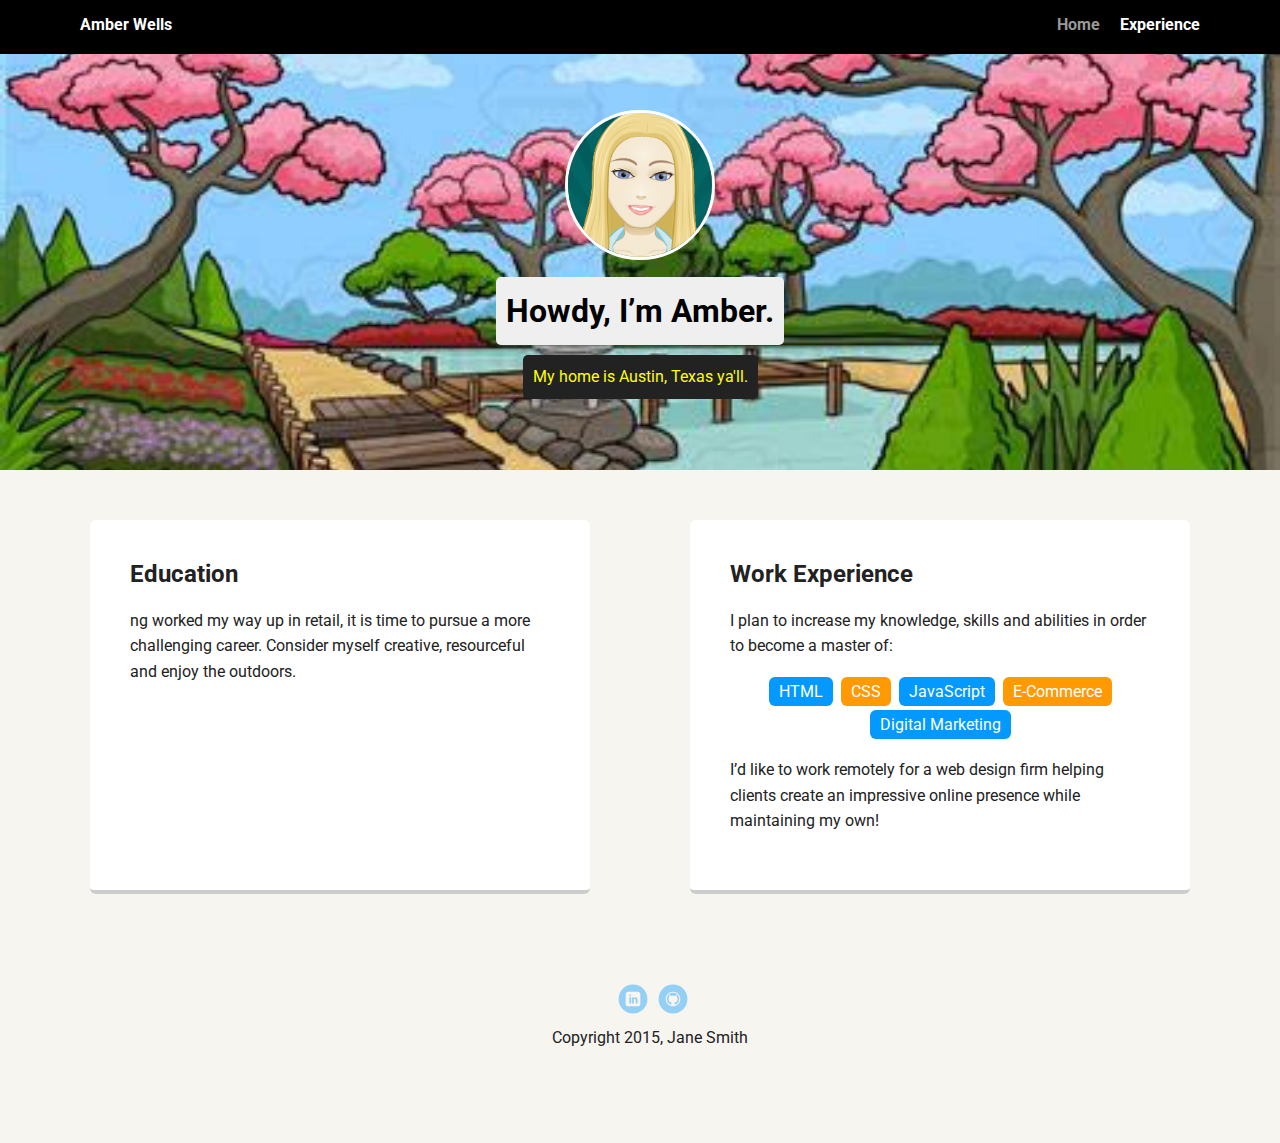
==== portfolio_update_v1/experience.html @ df4f6d90 "Add new page with nav links" ====
<!doctype html>
<html lang="en">
<head>
  <meta charset="utf-8">
  <title>Amber Wells's Profile</title>
  <meta name="viewport" content="width=device-width, initial-scale=1.0">
  <link rel="stylesheet" href="styles.css">
  <link href="https://fonts.googleapis.com/css?family=Muli%7CRoboto:400,300,500,700,900" rel="stylesheet"></head>
  <body>

    <div class="main-nav">
        <ul class="nav">
          <li class="name">Amber Wells</li>
          <li><a href="index.html">Home</a></li>
          <li ><a href="experience.html" class="selected">Experience</a></li>
        </ul>
    </div>

    <header>
      <img src="images/avatarme.png" alt="Cartoon of Amber Wells" class="profile-image">
      <h1 class="tag name">Howdy, I’m Amber.</h1>
      <p class="tag location">My home is Austin, Texas ya'll.</p>
    </header>

    <main class="flex">
      <div class="card">
        <h2>Education</h2>
        <p>ng worked my way up in retail, it is time to pursue a more challenging career. Consider myself creative, resourceful and enjoy the outdoors.</p>
      </div>

      <div class="card">
        <h2>Work Experience</h2>
        <p>I plan to increase my knowledge, skills and abilities in order to become a master of:</p>
        <ul class="skills">
          <li>HTML</li>
          <li>CSS</li>
          <li>JavaScript</li>
          <li>E-Commerce</li>
          <li>Digital Marketing</li>
        </ul>
        <p>I’d like to work remotely for a web design firm helping clients create an impressive online presence while maintaining my own!</p>
      </div>

    </main>
    <footer>
      <ul>
        <li><a href="https://www.linkedin.com/in/amber-wells-4bb76464/" class="social linkedin">LinkedIn</a></li>
        <li><a href="https://github.com/Amber189" class="social github">Github</a></li>
      </ul>
      <p class="copyright">Copyright 2015, Jane Smith</p>
    </footer>
  </body>
  </html>
---- portfolio_update_v1/styles.css ----
/* Global Layout Set-up */
* {
  box-sizing: border-box;
}

body {
  margin: 0;
  padding: 0;
  text-align: center;
  font-family: 'Roboto', sans-serif;
  color: #222;
  background: #f7f5f0;
}
/* Link Styles */

a {
  text-decoration: none;
  color: #999;
}
a:hover {
  color: #6633ff;
}

/* Section Styles */

.main-nav {
  width: 100%;
  background: black;
  min-height: 30px;
  padding: 10px;
  position: fixed;
  text-align: center;
}
.nav {
  display: flex;
  justify-content: space-around;
  font-weight: 700;
  list-style-type: none;
  margin: 0 auto;
  padding: 0;
}

.nav .name {
    display: block;
    margin-right: auto;
    color: white;
}
.nav li {
  padding: 5px 10px 10px 10px;
}
.nav a {
  transition: all .5s;
}
.nav a:hover {
  color: white
}

header {
  text-align: center;
  background: url('images/japanesegarden.jpg') no-repeat top center ;
  background-size: cover;
  overflow: hidden;
  padding-top: 60px;
}
header {
  line-height: 1.5;
}
header .profile-image {
  margin-top: 50px;
  width: 150px;
  height: 150px;
  border-radius: 50%;
  border: 3px solid white;
  transition: all .5s;
}

.selected {
  font-weight: bold;
  color: white;
}
header .profile-image:hover {
  transform: scale(1.2) rotate(5deg);
}
.tag {
  background-color: #efefef;
  color: black;
  padding: 10px;
  border-radius: 5px;
  display: table;
  margin: 10px auto;
}
.location {
  background-color: #222;
  color: yellow;
}
.card {
  margin: 30px;
  padding: 20px 40px 40px;
  max-width: 500px;
  text-align: left;
  background: #fff;
  border-bottom: 4px solid #ccc;
  border-radius: 6px;
  transition: all .5s;
}
.card:hover {
  border-color: #ff99ff;
}

ul.skills {
  padding: 0;
  text-align: center;
}

.skills li {
  border-radius: 6px;
  display: inline-block;
  background: #ff9904;
  color: white;
  padding: 5px 10px;
  margin: 2px;
}

.skills li:nth-child(odd) {
  background: #0399ff;
}

footer {
  width: 100%;
  min-height: 30px;
  padding: 20px 0 40px 20px;
}

footer .copyright {
  top: -8px;
  font-size: .75em;
}

footer ul {
  list-style-type: none;
  margin: 0;
  padding: 0;
}

footer ul li {
  display: inline-block;
}

a.social {
  display: inline-block;
  text-indent: -9999px;
  margin-left: 5px;
  width: 30px;
  height: 30px;
  background-size: 30px 30px;
  opacity: .4;
  transition: all .5s;
}
a.twitter {
  background-image: url(images/twitter.svg);
}
a.linkedin {
  background-image: url(images/linkedin.svg);
}
a.github {
  background-image: url(images/github.svg);
}
a.social:hover {
  opacity: 1;
}
.clearfix {
  clear: both;
}

/* Styles for larger screens */
@media screen and (min-width: 720px) {

  .flex {
      display: -ms-flexbox;      /* TWEENER - IE 10 */
      display: flex;
      max-width: 1200px;
      -ms-flex-pack: distribute;
      justify-content: space-around;
      margin: 0 auto;
  }

  header {
    min-height: 470px;
  }

  .nav {
    max-width: 1200px;
    padding: 0 30px;
  }


  main {
    padding-top: 20px;
  }

  main p {
    line-height: 1.6em;
  }

  footer {
    font-size: 1.3em;
    max-width: 1200px;
    margin: 40px auto;
  }

}
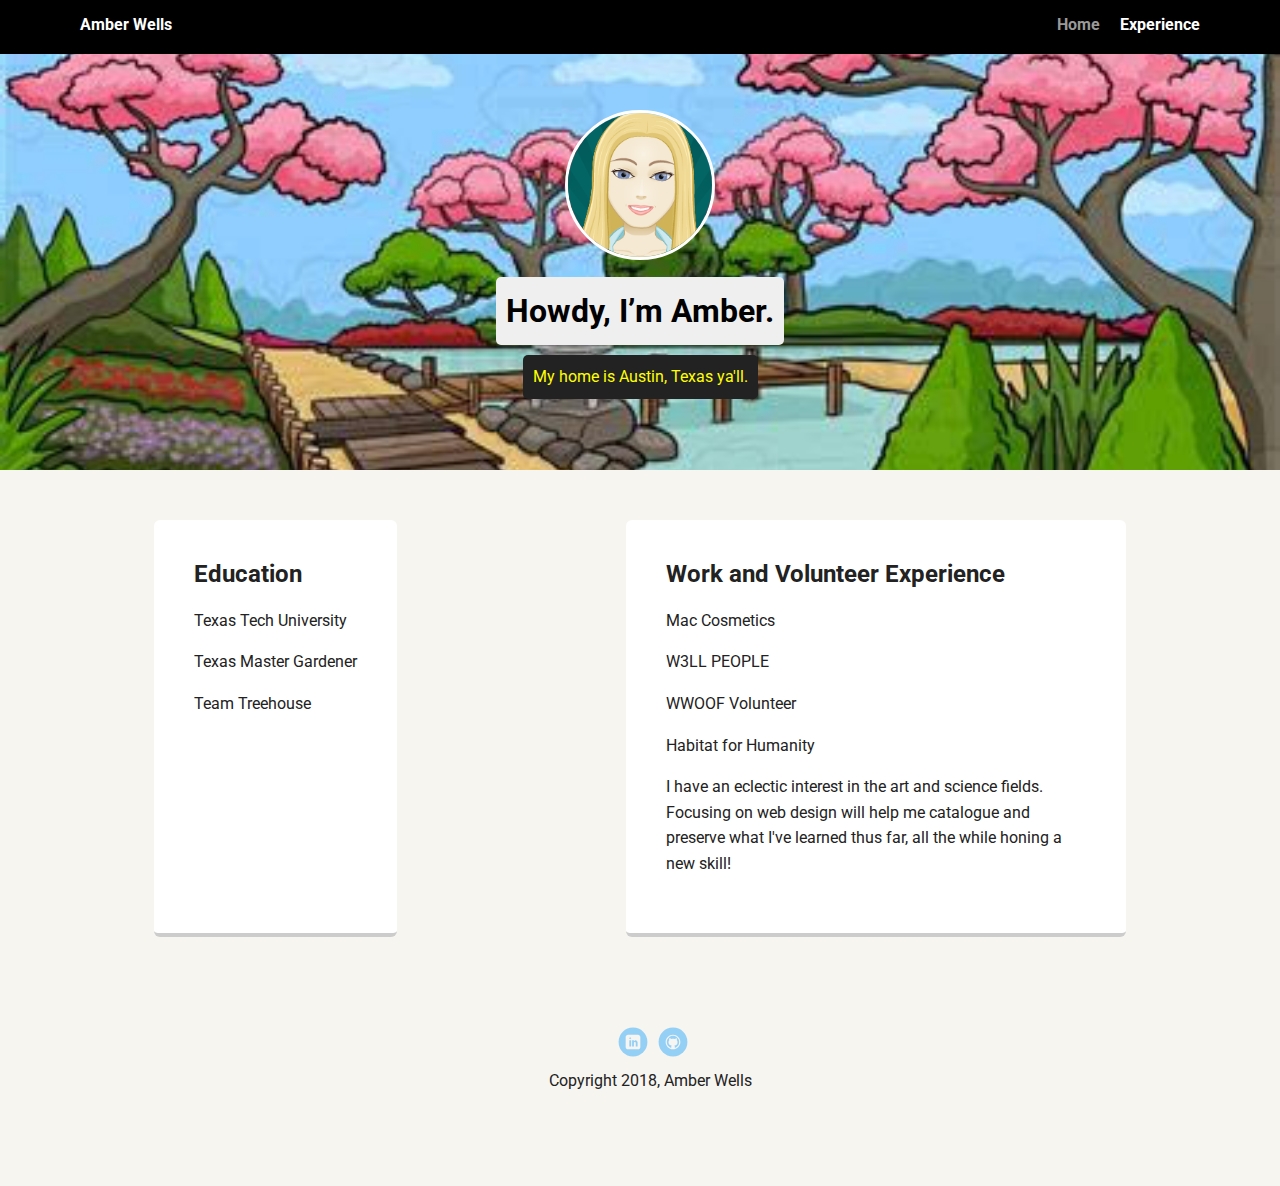
==== commit 0fdf95dc: "Add Education and Experience" ====
--- a/portfolio_update_v1/experience.html
+++ b/portfolio_update_v1/experience.html
@@ -25,20 +25,18 @@
     <main class="flex">
       <div class="card">
         <h2>Education</h2>
-        <p>ng worked my way up in retail, it is time to pursue a more challenging career. Consider myself creative, resourceful and enjoy the outdoors.</p>
+        <p>Texas Tech University</p>
+        <p>Texas Master Gardener</p>
+        <p>Team Treehouse</p>
       </div>
 
       <div class="card">
-        <h2>Work Experience</h2>
-        <p>I plan to increase my knowledge, skills and abilities in order to become a master of:</p>
-        <ul class="skills">
-          <li>HTML</li>
-          <li>CSS</li>
-          <li>JavaScript</li>
-          <li>E-Commerce</li>
-          <li>Digital Marketing</li>
-        </ul>
-        <p>I’d like to work remotely for a web design firm helping clients create an impressive online presence while maintaining my own!</p>
+        <h2>Work and Volunteer Experience</h2>
+        <p>Mac Cosmetics</p>
+        <p>W3LL PEOPLE</p>
+        <p>WWOOF Volunteer</p>
+        <p>Habitat for Humanity</p>
+        <p>I have an eclectic interest in the art and science fields.  Focusing on web design will help me catalogue and preserve what I've learned thus far, all the while honing a new skill!</p>
       </div>
 
     </main>
@@ -47,7 +45,7 @@
         <li><a href="https://www.linkedin.com/in/amber-wells-4bb76464/" class="social linkedin">LinkedIn</a></li>
         <li><a href="https://github.com/Amber189" class="social github">Github</a></li>
       </ul>
-      <p class="copyright">Copyright 2015, Jane Smith</p>
+      <p class="copyright">Copyright 2018, Amber Wells</p>
     </footer>
   </body>
   </html>
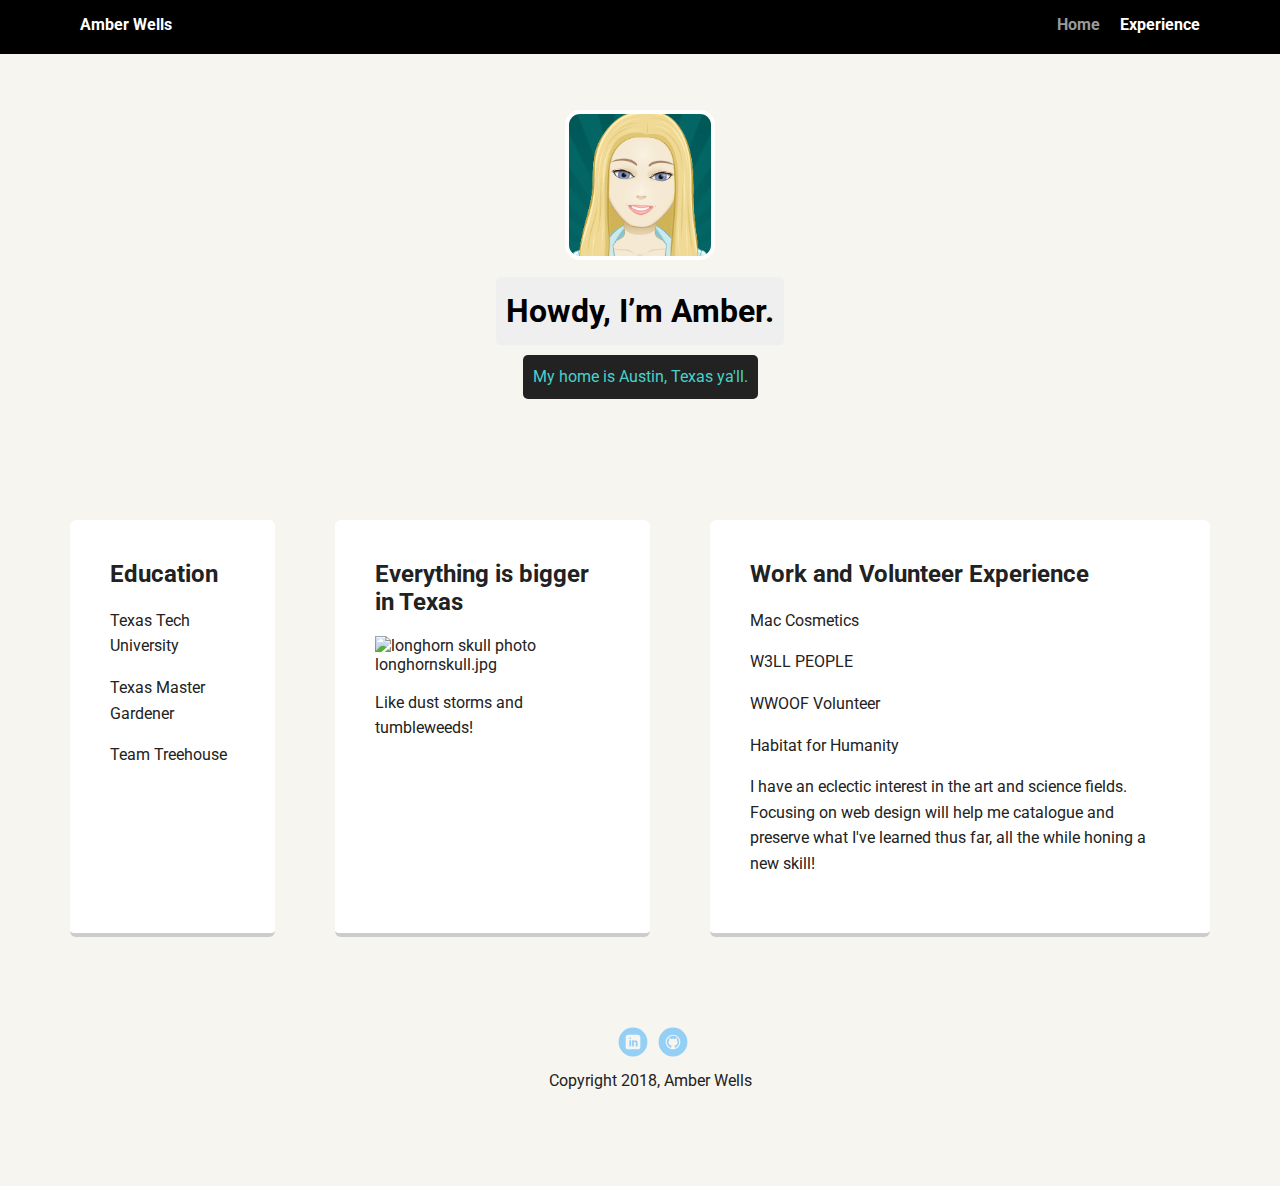
==== commit bb28d003: "Add more photos and text" ====
--- a/portfolio_update_v1/experience.html
+++ b/portfolio_update_v1/experience.html
@@ -31,6 +31,12 @@
       </div>
 
       <div class="card">
+        <h2>Everything is bigger in Texas</h2>
+        <img src="http://i135.photobucket.com/albums/q154/suntan78/longhornskull.jpg" alt="longhorn skull photo longhornskull.jpg">
+        <p>Like dust storms and tumbleweeds!</p>
+      </div>
+
+      <div class="card">
         <h2>Work and Volunteer Experience</h2>
         <p>Mac Cosmetics</p>
         <p>W3LL PEOPLE</p>
--- a/portfolio_update_v1/styles.css
+++ b/portfolio_update_v1/styles.css
@@ -57,9 +57,10 @@
 
 header {
   text-align: center;
-  background: url('images/japanesegarden.jpg') no-repeat top center ;
+  background: url('images/townlakebridge.jpg') no-repeat center bottom;
   background-size: cover;
   overflow: hidden;
+  background-position: 50%;
   padding-top: 60px;
 }
 header {
@@ -69,9 +70,9 @@
   margin-top: 50px;
   width: 150px;
   height: 150px;
-  border-radius: 50%;
-  border: 3px solid white;
-  transition: all .5s;
+  border-radius: 10%;
+  border: 4px solid white;
+  transition: all .3s;
 }
 
 .selected {
@@ -79,7 +80,7 @@
   color: white;
 }
 header .profile-image:hover {
-  transform: scale(1.2) rotate(5deg);
+  transform: scale(1.3) rotate(15deg);
 }
 .tag {
   background-color: #efefef;
@@ -91,7 +92,7 @@
 }
 .location {
   background-color: #222;
-  color: yellow;
+  color: mediumturquoise;
 }
 .card {
   margin: 30px;
@@ -102,9 +103,11 @@
   border-bottom: 4px solid #ccc;
   border-radius: 6px;
   transition: all .5s;
-}
+
+}
+
 .card:hover {
-  border-color: #ff99ff;
+  border-color: maroon;
 }
 
 ul.skills {
